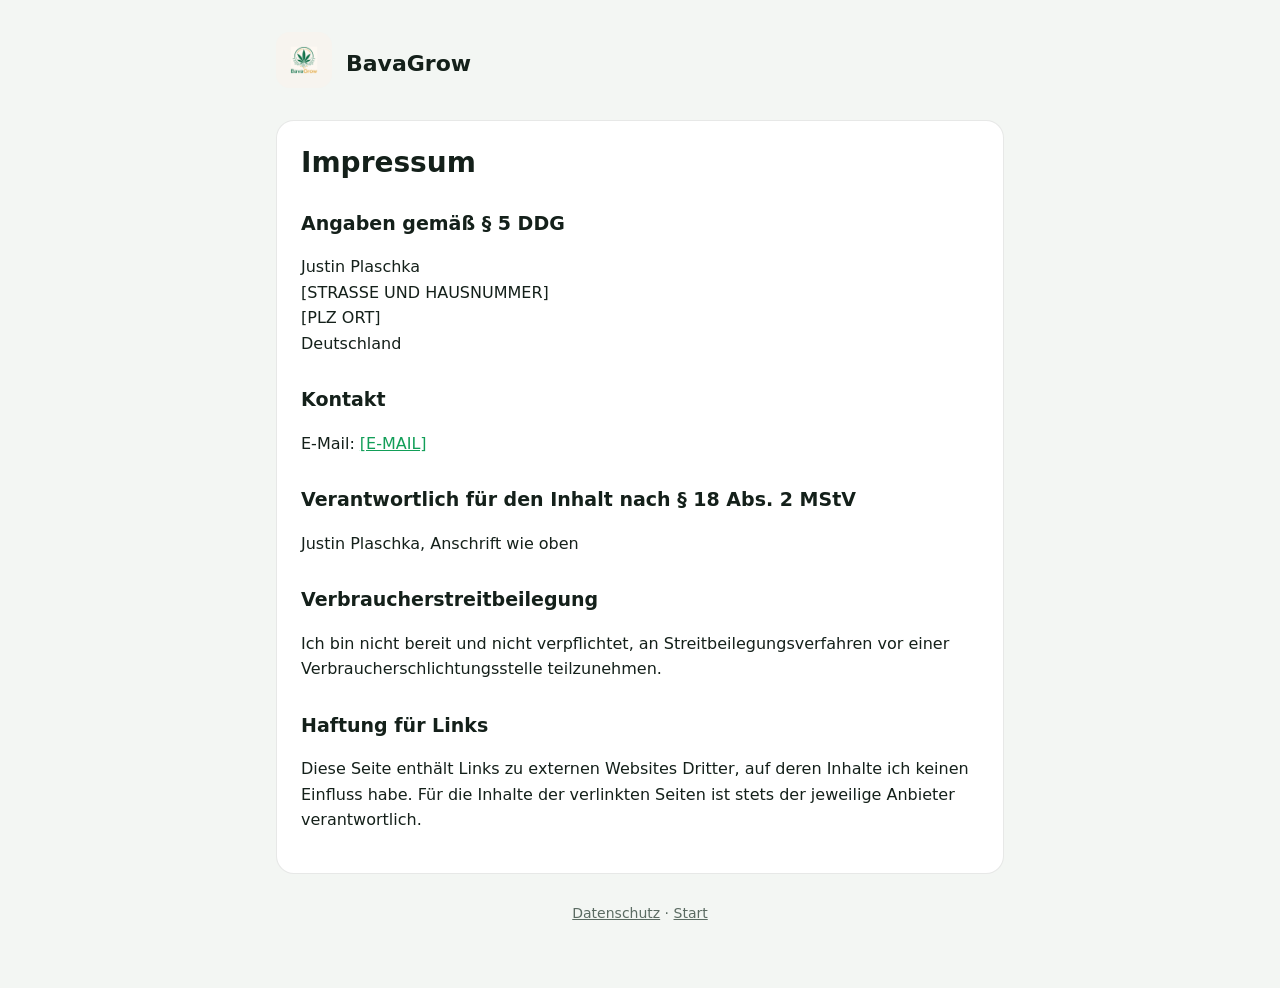
==== impressum.html @ 33917af0 "Webseite mit Datenschutzerklärung und Impressum für BavaGrow Co-Authored-By: Claude Opus 5.5 <norepl" ====
<!doctype html>
<html lang="de">
<head>
  <meta charset="utf-8">
  <meta name="viewport" content="width=device-width, initial-scale=1">
  <title>Impressum – BavaGrow</title>
  <link rel="icon" href="icon.png">
  <link rel="stylesheet" href="style.css">
</head>
<body>
<main>
  <header>
    <a href="index.html"><img src="icon.png" alt="BavaGrow"></a>
    <div><a href="index.html" class="name">BavaGrow</a></div>
  </header>
  <div class="card">
    <h1>Impressum</h1>

    <h2>Angaben gemäß § 5 DDG</h2>
    <p>Justin Plaschka<br>
      [STRASSE UND HAUSNUMMER]<br>
      [PLZ ORT]<br>
      Deutschland</p>

    <h2>Kontakt</h2>
    <p>E-Mail: <a href="mailto:[E-MAIL]">[E-MAIL]</a></p>

    <h2>Verantwortlich für den Inhalt nach § 18 Abs. 2 MStV</h2>
    <p>Justin Plaschka, Anschrift wie oben</p>

    <h2>Verbraucherstreitbeilegung</h2>
    <p>Ich bin nicht bereit und nicht verpflichtet, an Streitbeilegungsverfahren vor einer
      Verbraucherschlichtungsstelle teilzunehmen.</p>

    <h2>Haftung für Links</h2>
    <p>Diese Seite enthält Links zu externen Websites Dritter, auf deren Inhalte ich keinen
      Einfluss habe. Für die Inhalte der verlinkten Seiten ist stets der jeweilige Anbieter
      verantwortlich.</p>
  </div>
  <footer><a href="datenschutz.html">Datenschutz</a> · <a href="index.html">Start</a></footer>
</main>
</body>
</html>
---- style.css ----
:root {
  --bg: #F3F6F3;
  --card: #FFFFFF;
  --text: #14201A;
  --muted: #5B6B62;
  --primary: #129E58;
  --primary-soft: rgba(18, 158, 88, 0.12);
  --border: rgba(20, 32, 26, 0.10);
}
@media (prefers-color-scheme: dark) {
  :root {
    --bg: #0A0F0C;
    --card: #121A15;
    --text: #E8F0EA;
    --muted: #93A59A;
    --primary: #34D17E;
    --primary-soft: rgba(52, 209, 126, 0.14);
    --border: rgba(232, 240, 234, 0.10);
  }
}
* { box-sizing: border-box; }
body {
  margin: 0;
  background: var(--bg);
  color: var(--text);
  font: 16px/1.6 system-ui, -apple-system, "Segoe UI", Roboto, sans-serif;
}
main { max-width: 760px; margin: 0 auto; padding: 32px 16px 64px; }
header { display: flex; align-items: center; gap: 14px; margin-bottom: 24px; }
header img { width: 56px; height: 56px; border-radius: 14px; }
header a { color: inherit; text-decoration: none; }
header .name { font-size: 22px; font-weight: 700; }
header .tag { color: var(--muted); font-size: 14px; }
.card {
  background: var(--card);
  border: 1px solid var(--border);
  border-radius: 18px;
  padding: 24px;
}
h1 { font-size: 28px; line-height: 1.25; margin: 0 0 8px; }
h2 { font-size: 19px; margin: 28px 0 6px; }
h3 { font-size: 16px; margin: 18px 0 4px; }
p, li { color: var(--text); }
.muted { color: var(--muted); font-size: 14px; }
a { color: var(--primary); }
ul { padding-left: 20px; }
.links { display: grid; gap: 10px; margin-top: 20px; }
.links a {
  display: block;
  padding: 14px 18px;
  border-radius: 14px;
  background: var(--primary-soft);
  text-decoration: none;
  font-weight: 600;
}
nav.lang { margin-top: 4px; font-size: 14px; }
footer { margin-top: 28px; text-align: center; font-size: 14px; color: var(--muted); }
footer a { color: var(--muted); }
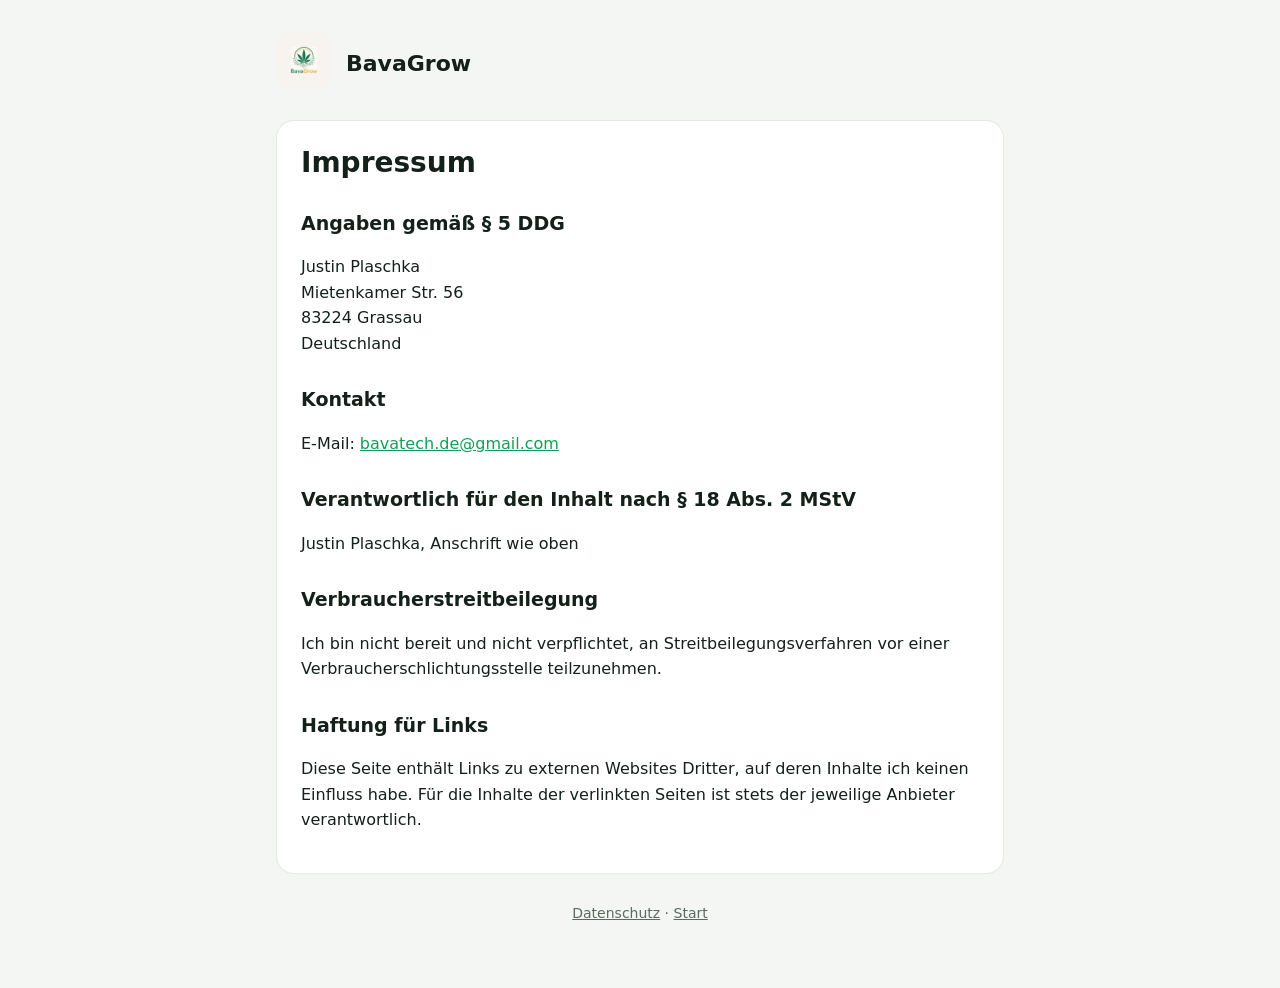
==== commit 96cc269e: "Anschrift und E-Mail eingetragen Co-Authored-By: Claude Opus 5.5 <noreply@anthropic.com>" ====
--- a/impressum.html
+++ b/impressum.html
@@ -18,12 +18,12 @@
 
     <h2>Angaben gemäß § 5 DDG</h2>
     <p>Justin Plaschka<br>
-      [STRASSE UND HAUSNUMMER]<br>
-      [PLZ ORT]<br>
+      Mietenkamer Str. 56<br>
+      83224 Grassau<br>
       Deutschland</p>
 
     <h2>Kontakt</h2>
-    <p>E-Mail: <a href="mailto:[E-MAIL]">[E-MAIL]</a></p>
+    <p>E-Mail: <a href="mailto:bavatech.de@gmail.com">bavatech.de@gmail.com</a></p>
 
     <h2>Verantwortlich für den Inhalt nach § 18 Abs. 2 MStV</h2>
     <p>Justin Plaschka, Anschrift wie oben</p>
